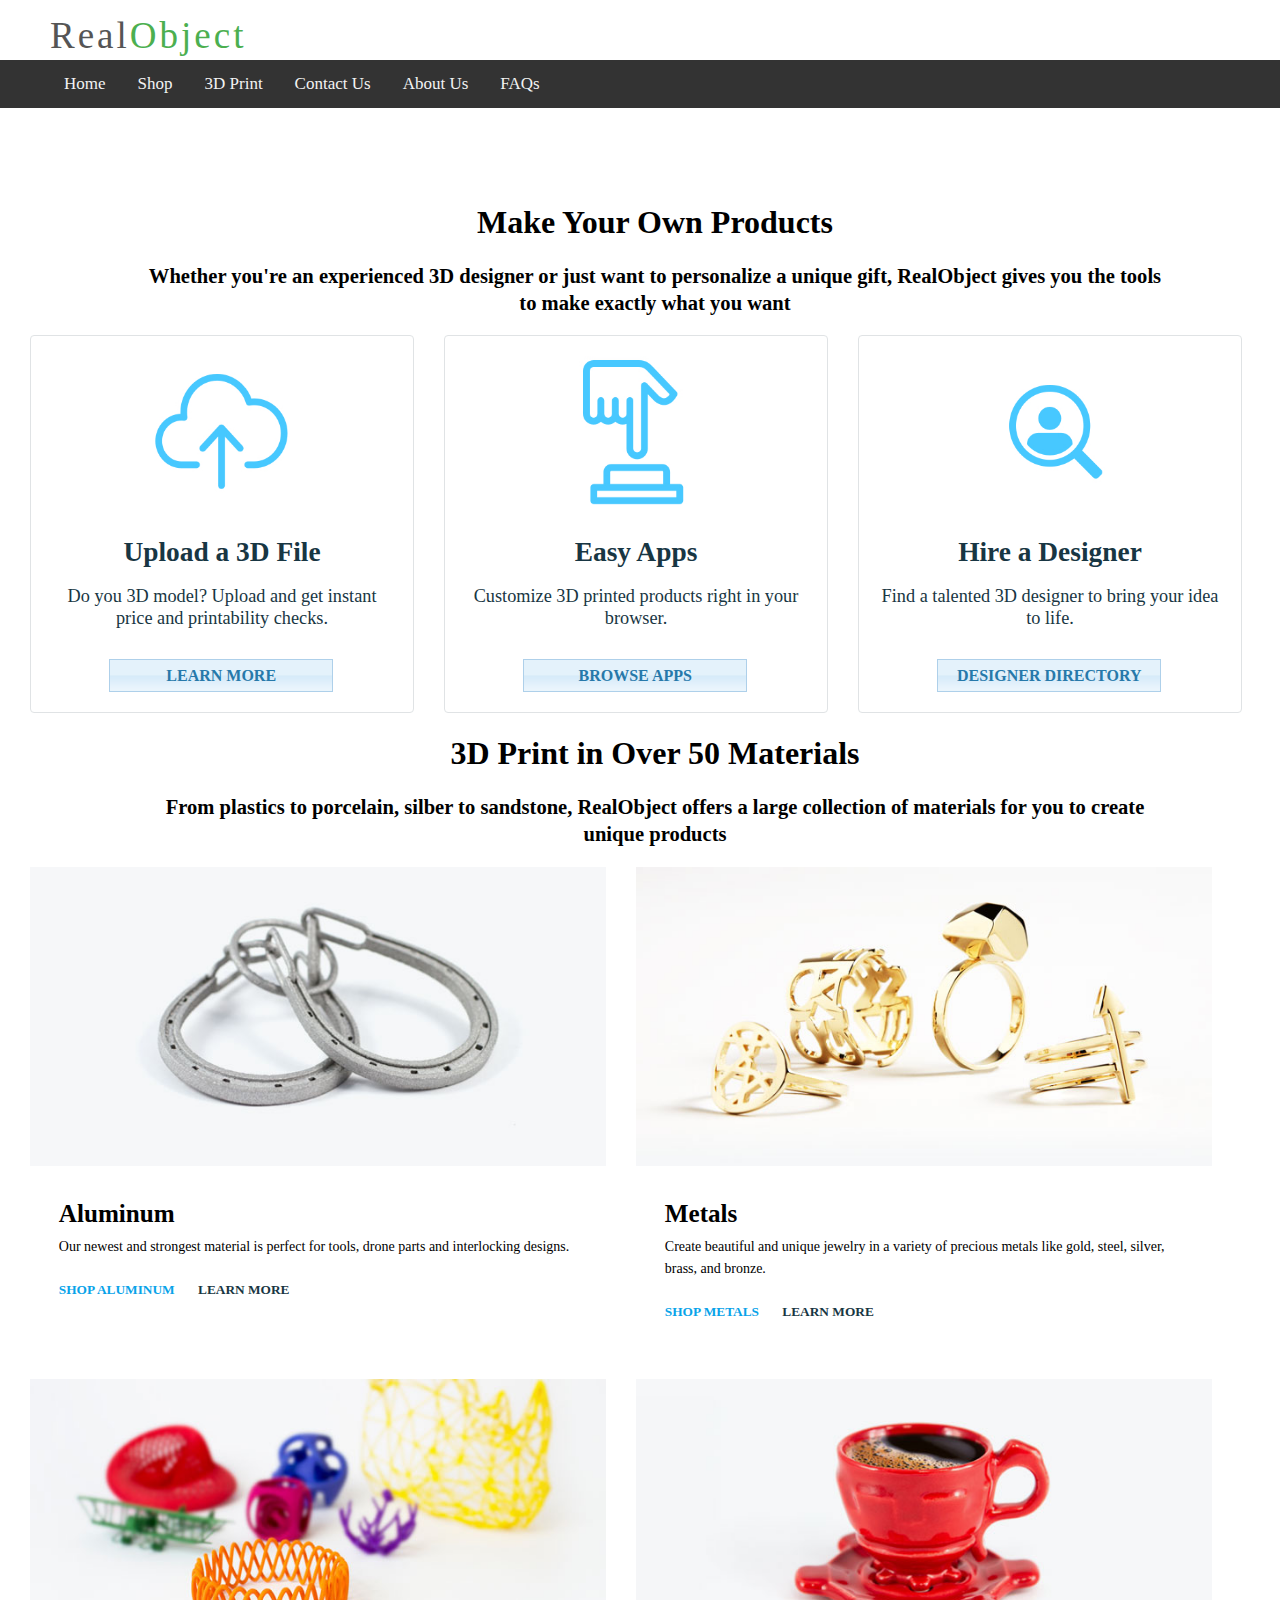
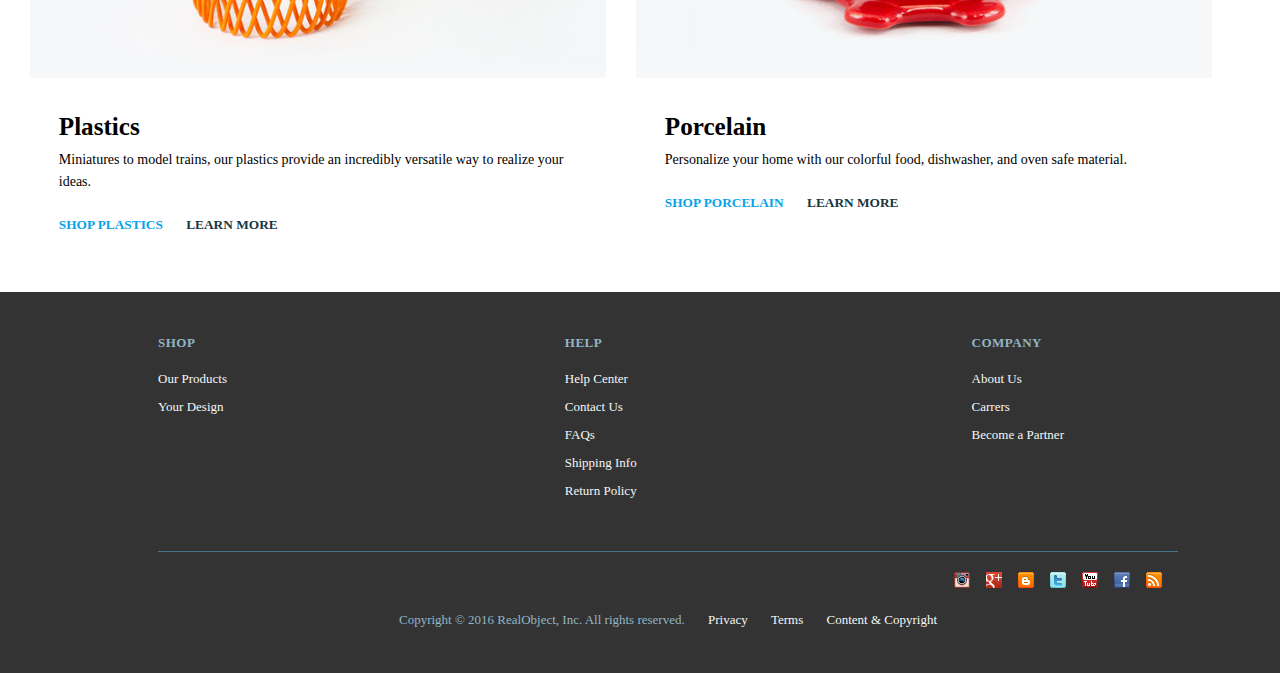
==== Index.html @ 78627aca "Add index page" ====
﻿<!DOCTYPE html>
<html>

<head>
	<meta content="text/html; charset=utf-8" http-equiv="Content-Type">
	<title>RealObject 3D Printing - RealObject</title>
	<link href="CSS/Main.css" rel="stylesheet" type="text/css" />
	<link href="CSS/Index.css" rel="stylesheet" type="type/css" />
	<link href="JavaScripts/jquery-ui-1.12.1.custom/jquery-ui.css" rel="stylesheet">
	<link href="JavaScripts/fancyBox/source/jquery.fancybox.css?v=2.1.5" rel="stylesheet" type="text/css" media="screen" />
	<link href="JavaScripts/fancyBox/source/helpers/jquery.fancybox-buttons.css?v=1.0.5" rel="stylesheet" type="text/css" media="screen" />
	<link href="JavaScripts/fancyBox/source/helpers/jquery.fancybox-thumbs.css?v=1.0.7" rel="stylesheet" type="text/css" media="screen" />
	
	<script type="text/javascript" src="JavaScripts/jquery-ui-1.12.1.custom/external/jquery/jquery.js"></script>
	<script type="text/javascript" src="JavaScripts/jquery-ui-1.12.1.custom/jquery-ui.min.js"></script>
	<script type="text/javascript" src="JavaScripts/index.js"></script>
	<script type="text/javascript" src="JavaScripts/fancyBox/lib/jquery.mousewheel-3.0.6.pack.js"></script>
	<script type="text/javascript" src="JavaScripts/fancyBox/source/jquery.fancybox.pack.js?v=2.1.5"></script>
	<script type="text/javascript" src="JavaScripts/fancyBox/source/helpers/jquery.fancybox-buttons.js?v=1.0.5"></script>
	<script type="text/javascript" src="JavaScripts/fancyBox/source/helpers/jquery.fancybox-media.js?v=1.0.6"></script>
	<script type="text/javascript" src="JavaScripts/fancyBox/source/helpers/jquery.fancybox-thumbs.js?v=1.0.7"></script>
	
	<script>		
	</script>
</head>

<body>
	<div id="masthead">
		<div id="logo">
			<a class="frontLogo" href="Index.html">
				Real<span class="backLogo">Object</span>
			</a>
		</div>
		<div id="navbar">
			<ul class="topnav" id="menu">
				<li>&nbsp;&nbsp;&nbsp;&nbsp;&nbsp;&nbsp;&nbsp;&nbsp;&nbsp;&nbsp;&nbsp;&nbsp;</li>
				<li><a class="active" href="Index.html">Home</a></li>
				<li><a href="Shop.html">Shop</a></li>
				<li><a href="3DPrint.html">3D Print</a></li>
				<li><a href="Contact.html">Contact Us</a></li>
				<li><a href="About%20Us.html">About Us</a></li>
				<li><a href="FAQs.html">FAQs</a></li>
				<li class="icon">
					<a href="javascript:void(0);" onclick="myFunction()">&#9776;</a>
				</li>
			</ul>
		</div>
	</div>
	<div id="container">
		<div class="warpper-full sw--padding-top-5-percent">
			<div class="sw-grid">
				<div class="col-1-1 text-center">
					<h2>Make Your Own Products</h2>
					<h4>Whether you're an experienced 3D designer or just want to personalize a unique gift, RealObject gives you the tools to make exactly what you want</h4>
				</div>
			</div>
			<div class="sw-grid-full text-center">
				<div class="col-1-3">
					<div class="box text-center sw--padding-15-percent">
						<a href="" class="sw--link-dark">
			                <img src="images/upload-file.jpg" width="40%" height="auto" class="sw--margin-bottom-6" alt="">
			                <p class="sw--font-size-24 sw--font-size-18-mobile weight-heavy">Upload a 3D File</p>
			                <p class="sw--margin-bottom-0 sw--font-size-16 sw--font-size-16-mobile weight-light">Do you 3D model? Upload and get instant price and printability checks.</p>
			            </a>
			            <a href="" class="ui-button sw--margin-top-6" style="width:190px">LEARN MORE
			            </a>
					</div>
				</div>
				<div class="col-1-3">
					<div class="box text-center sw--padding-15-percent">
						<a href="Creator.html" class="sw--link-dark">
			                <img src="images/easy-apps.jpg" width="40%" height="auto" class="sw--margin-bottom-6" alt="">
			                <p class="sw--font-size-24 sw--font-size-18-mobile weight-heavy">Easy Apps</p>
			                <p class="sw--margin-bottom-0 sw--font-size-16 sw--font-size-16-mobile weight-light">Customize 3D printed products right in your browser.</p>
						</a>
						<a href="" class="ui-button sw--margin-top-6" style="width:190px">BROWSE APPS
			            </a>
					</div>

				</div>
				<div class="col-1-3">
					<div class="box text-center sw--padding-15-percent">
						<a href="" class="sw--link-dark">
			                <img src="images/hire-a-designer.jpg" width="40%" height="auto" class="sw--margin-bottom-6" alt="">
			                <p class="sw--font-size-24 sw--font-size-18-mobile weight-heavy">Hire a Designer</p>
			                <p class="sw--margin-bottom-0 sw--font-size-16 sw--font-size-16-mobile weight-light">Find a talented 3D designer to bring your idea to life.</p>
			            </a>
			            <a href="" class="ui-button sw--margin-top-6" style="width:190px">DESIGNER DIRECTORY
			            </a>

					</div>

				</div>
			</div>
			
			<div class="warpper-full sw--padding-top-5-percent">
				<div class="sw-grid">
					<div class="col-1-1 text-center">
						<h2>3D Print in Over 50 Materials</h2>
						<h4>From plastics to porcelain, silber to sandstone, RealObject offers a large collection of materials for you to create unique products</h4>
					</div>
				</div>
				<div class="sw-grid-full">
					<div class="col-1-2 sw--margin-bottom-6">
						<div class="sw--position-relative sw--bg-lightest-gray">
							<a href="">
								<img src="images/material-featured-aluminum.jpg" width="100%" height="auto" alt="3D Printed Aluminum">
							</a>
						</div>
						<div class="sw--padding-5-percent sw-padding-top-0">
							<h4 class="weight-heavy sw--margin-bottom-1 sw--font-size-22">Aluminum</h4>
							<p class="sww--font-size-16">Our newest and strongest material is perfect for tools, drone parts and interlocking designs.</p>
							<small>
								<a href="" class="weight-bold sw--margin-right-4">SHOP ALUMINUM</a>
								<a href="" class="weight-bold sw--link-gray">LEARN MORE</a>
							</small>
						</div>
					</div>
					
					<div class="col-1-2 sw--margin-bottom-6">
						<div class="sw--position-relative sw--bg-lightest-gray">
							<a href="">
								<img src="images/material-featured-metals.jpg" width="100%" height="auto" alt="3D Printed Aluminum">
							</a>
						</div>
						<div class="sw--padding-5-percent sw-padding-top-0">
							<h4 class="weight-heavy sw--margin-bottom-1 sw--font-size-22">Metals</h4>
							<p class="sww--font-size-16">Create beautiful and unique jewelry in a variety of precious metals like gold, steel, silver, brass, and bronze.</p>
							<small>
								<a href="" class="weight-bold sw--margin-right-4">SHOP METALS</a>
								<a href="" class="weight-bold sw--link-gray">LEARN MORE</a>
							</small>
						</div>
					</div>
					
					<div class="col-1-2 sw--margin-bottom-6">
						<div class="sw--position-relative sw--bg-lightest-gray">
							<a href="">
								<img src="images/material-featured-plastics.jpg" width="100%" height="auto" alt="3D Printed Aluminum">
							</a>
						</div>
						<div class="sw--padding-5-percent sw-padding-top-0">
							<h4 class="weight-heavy sw--margin-bottom-1 sw--font-size-22">Plastics</h4>
							<p class="sww--font-size-16">Miniatures to model trains, our plastics provide an incredibly versatile way to realize your ideas.</p>
							<small>
								<a href="" class="weight-bold sw--margin-right-4">SHOP PLASTICS</a>
								<a href="" class="weight-bold sw--link-gray">LEARN MORE</a>
							</small>
						</div>
					</div>
					
					<div class="col-1-2 sw--margin-bottom-6">
						<div class="sw--position-relative sw--bg-lightest-gray">
							<a href="">
								<img src="images/material-featured-porcelain.jpg" width="100%" height="auto" alt="3D Printed Aluminum">
							</a>
						</div>
						<div class="sw--padding-5-percent sw-padding-top-0">
							<h4 class="weight-heavy sw--margin-bottom-1 sw--font-size-22">Porcelain</h4>
							<p class="sww--font-size-16">Personalize your home with our colorful food, dishwasher, and oven safe material.</p>
							<small>
								<a href="" class="weight-bold sw--margin-right-4">SHOP PORCELAIN</a>
								<a href="" class="weight-bold sw--link-gray" >LEARN MORE</a>
							</small>
						</div>
					</div>

				</div>
			</div>
		</div>
		
		
		<!-- [Page Body] - End -->
	</div>
	<div id="footer" class="footer wraper-full">
		<div id="footer-top" class="footer-top sw-grid">
			<div id="footer-shop" class="footer-links-col col-1-5">
				<h5 class="bottom-large">SHOP</h5>
				<ul>
					<li class="footer-link">
						<a href="#shop">Our Products</a>
					</li>
					<li class="footer-link">
						<a href="#shop">Your Design</a>
					</li>
				</ul>
			</div>
			<div id="footer-space1" class="footer-links-col col-1-5"></div>
			<div id="footer-help" class="footer-links-col col-1-5">
				<h5 class="bottom-large">HELP</h5>
				<ul>
					<li class="footer-link">
						<a href="HelpCenter.html">Help Center</a>
					</li>
					<li class="footer-link">
						<a href="Contact.html">Contact Us</a>
					</li>
					<li class="footer-link">
						<a href="FAQs.html">FAQs</a>
					</li>
					<li class="footer-link">
						<a href="ShippingInfo.html">Shipping Info</a>
					</li>
					<li class="footer-link">
						<a href="ReturnPolicy.html">Return Policy</a>
					</li>

				</ul>
			</div>
			<div id="footer-space2" class="footer-links-col col-1-5"></div>
			<div id="footer-company" class="footer-links-col col-1-5">
				<h5 class="bottom-large">COMPANY</h5>
				<ul>
					<li class="footer-link">
						<a href="About%20Us.html">About Us</a>
					</li>
					<li class="footer-link">
						<a href="Carrers.html">Carrers</a>
					</li>
					<li class="footer-link">
						<a href="Partner.html">Become a Partner</a>
					</li>
				</ul>
			</div>
		</div>
		<div class="breathe-top sw-grid">
			<div class="col-1-1">
				<div class="footer-bottom">
					<div id="footer-social">
						<ul class="social-networks text-center footer-social">
							<li>
								<a class="rss" href="#facebook">rss</a>
							</li>
							<li>
								<a class="facebook" href="#facebook">facebook</a>
							</li>
							<li>
								<a class="youtube" href="#facebook">youtube</a>
							</li>
							<li>
								<a class="twitter" href="#facebook">twitter</a>
							</li>
							<li>
								<a class="blogger" href="#facebook">blogger</a>
							</li>
							<li>
								<a class="googleplus" href="#facebook">googleplus</a>
							</li>
							<li>
								<a class="flickr" href="#facebook">flickr</a>
							</li>

						</ul>
					</div>
					<div id="footer-legal">
						<ul class="text-center footer-legal">
							<li class="footer-link copyright breathe-right-large">Copyright © 2016 RealObject, Inc. All rights reserved.</li>
							<li class="footer-link privacy breathe-right-large">
								<a href="Privacy-policy.html">Privacy</a>
							</li> 
							<li class="footer-link terms breathe-right-large">
								<a href="Terms.html">Terms</a>
							</li> 
							<li class="footer-link privacy">
								<a href="Content-policy.html">Content & Copyright</a>
							</li> 
						</ul>
					</div>
				</div>
			</div>
		</div>
	</div>
</body>

</html>
---- CSS/Main.css ----
﻿
body {
	margin: 0;
	padding: 0;
}

#logo {
	/*width: 200px;
	float:left;*/
	margin-left: 50px;
}

#container {
	min-width: 600px;
}

#left_col {
	width: 200px;
	float: left;
}

#right_col {
	width: 200px;
	float: right;
}

#masthead {
	/*argin-left: 200px;
	margin-right: 200px;*/
}

#top_nav {
	margin-left: 200px;
	margin-right: 200px;
}

#container {
	 min-height: 600px;
}

#page_content {
	margin-left: 200px;
	margin-right: 200px;
	
}

#footer {
	clear: both;
}

ul.topnav {
  list-style-type: none;
  margin: 60px 0 0 0;
  padding: 0;
  overflow: hidden;
  background-color: #333;
}

ul.topnav li {
	float: left;
}

ul.topnav li a {
  display: inline-block;
  color: #f2f2f2;
  text-align: center;
  padding: 14px 16px;
  text-decoration: none;
  transition: 0.3s;
  font-size: 17px;
}

ul.topnav li a:hover {background-color: #555;}

ul.topnav li.icon {display: none;}

@media screen and (max-width:680px) {
  ul.topnav li:not(:first-child) {display: none;}
  ul.topnav li.icon {
    float: right;
    display: inline-block;
  }
}

@media screen and (max-width:680px) {
  ul.topnav.responsive {position: relative;}
  ul.topnav.responsive li.icon {
    position: absolute;
    right: 0;
    top: 0;
  }
  ul.topnav.responsive li {
    float: none;
    display: inline;
  }
  ul.topnav.responsive li a {
    display: block;
    text-align: left;
  }
}

.frontLogo {
font-family:fontawesome;
text-decoration:none;
line-height:1;
-webkit-font-smoothing:antialiased;
-moz-osx-font-smoothing:grayscale;
font-size:37px;
letter-spacing:3px;
color:#555555;
display:block;
position:absolute;
top:17px;
}

.frontLogo .backLogo {
	color:#4CAF50;
}

#logo a:hover, a:active {
	color:red;/*#4CAF50;*/
}

.sw-grid {
	margin: 30px auto 30px auto;
	padding-left: 30px;
	padding-right: 0px;
	width: 100%;
	max-width: 1020px;
}

.wrap-full {
	
}

.wraper-full {
	width: 100%;
	display: block;
	background: white;
	overflow: hidden;
}

.footer {
	font-size: 13px;
	color: #f2f2f2;
	background-color: #333;
/*	position: absolute;*/
	right: 0;
	bottom: 0;
	left: 0;
	padding: 1em;
}

.footer footer-top {
	padding-top: 40px;
}

.footer-links-col {
	margin-bottom: 40px;
}

.footer ul {
    list-style: none;
    margin: 0;
    padding: 0;
}

.footer h5 {
    color: #91B6C7;
    font-weight: bold;
    font-size: 1em;
    text-transform: uppercase;
    letter-spacing: 0.5px;
}

.footer .footer-link {
    padding: 0 0 12px 0;
    line-height: 16px;
}

.footer .footer-link a {
    color: #f5f7f8;
	cursor: pointer;
	text-decoration: none;
}

.footer .footer-bottom {
    border-top: 1px solid #467489;
}

.footer .footer-legal {
    padding: 20px 0;
    clear: both;
}

.footer .footer-social {
    padding: 20px 0;
    clear: both;
}


.footer .footer-legal li.copyright {
    color: #91B6C7;
}

.footer .footer-legal li {
    display: inline-block;
    vertical-align: middle;
}

.col-1-1 {
    width: 100%;
}

.col-1-2 {
    width: 45%;
}

.col-1-3 {
    width: 30%;
}

.col-1-5 {
	width: 17%;
}

.col-3-4 {
    width: 75%;
}

.col-1-4 {
    width: 25%;
}

[class*='col-'] {
	float: left;
	padding-right: 30px;
}

.breathe-top {
    margin-top: 10px;
}

.breathe-left {
    margin-top: 10px;
}

.breathe-right {
    margin-bottom: 10px;
}

.breathe-bottom {
    margin-bottom: 10px;
}

.breathe-top-large {
    margin-top: 20px;
}

.breathe-left-large {
    margin-right: 20px;
}

.breathe-right-large {
    margin-right: 20px;
}

.breathe-bottom-large {
    margin-bottom: 20px;
}


[class^="icon-"], [class*=" icon-"] {
    font-family: 'icons-sw' !important;
    speak: none;
    font-style: normal;
    font-weight: normal;
    font-variant: normal;
    text-transform: none;
    line-height: 1;
    -webkit-font-smoothing: antialiased;
    -moz-osx-font-smoothing: grayscale;
}

.text-center {
    text-align: center;
}

p {
    font-size: 14px;
    line-height: 22px;
    margin: 0 0 1.4rem 0;
}

h1 {
    font-size: 2.286em;
}

h2 {
    font-size: 2em;
}

h3 {
    font-size: 1.571em;
}

h4 {
    font-size: 1.286em;
}

h5 {
    font-size: 1.143em;
}

h1, h2, h3, h4, h5, h6 {
    font-weight: bold;
    line-height: 1.3;
    margin: 0 0 1.2rem 0;
    -webkit-font-smoothing: antialiased;
    zoom: 1;
}

.footer-social ul li {
	display: inline;
}

#footer-social ul.social-networks li {
    list-style: none;
    float: right;
}

#footer-social ul.social-networks li a {
	background-image: url(../images/ico-social-networks.png);
    display: block;
    height: 16px;
    margin: 0 16px 0 0;
    text-indent: -9999px;
    width: 16px;
    line-height: 0;
    font-size: 0;
    color: transparent;
}

#footer-social .social-networks .facebook {
    background-position: -16px 0;
}

#footer-social .social-networks .youtube {
    background-position: -32px 0;
}

#footer-social .social-networks .twitter {
    background-position: -48px 0;
}

#footer-social .social-networks .blogger{
    background-position: -64px 0;
}

#footer-social .social-networks .linkedin {
    background-position: -80px 0;
}

#footer-social .social-networks .googleplus {
    background-position: -96px 0;
}

#footer-social .social-networks .flickr {
    background-position: -112px 0;
}

.value-props {
    background: #36566F;
    padding: 5% 0;
    position: relative;
}
.value-props {
    width: 100%;
    padding: 50px 0;
    display: block;
    border-bottom: 1px solid #e0e3e5;
    background: #EDEFF0;
}
.wrapper-full {
    width: 100%;
    display: block;
    background: white;
    overflow: hidden;
}

.clearfix, .container {
    display: block;
}

.sw--margin-bottom-4 {
    margin-bottom: 20px;
}

.sw-grid-full {
    margin: 30px auto 0 auto;
    padding-top: 0;
    padding-left: 30px;
    padding-right: 0px;
    width: 100%;
    max-width: 1400px;
}

.sw--padding-top-5-percent {
    padding-top: 5%;
}

.sw--padding-15-percent {
    padding: 15%;
}

.sw--link-dark, .sw--link-dark:visited {
    color: #183643;
}

a, a:visited, a:active {
    cursor: pointer;
    color: #08A3E9;
    text-decoration: none;
}

.sw--margin-bottom-6 {
    margin-bottom: 30px;
}

a img {
    border: none;
}

/*img {
	width: 100%;
}
*/
.box {
    background: white;
}

.box, .box-dark, .box-outline, .box-gray {
    position: relative;
    padding: 20px;
    margin-bottom: 20px;
    border: 1px solid #e0e3e5;
    -moz-border-radius: 4px;
    -webkit-border-radius: 4px;
    border-radius: 4px;
}

#pictureSlider {
	max-height: 250px;
	overflow: hidden;
	list-style: none;
	padding: 0;
	margin: 0;
}

.sw--font-size-24 {
    font-size: 1.714em;
}

.sw--font-weight-heavy, .weight-heavy {
    font-weight: 800;
}

p {
    font-size: 14px;
    line-height: 22px;
    margin: 0 0 1.4rem 0;
}

.sw--margin-bottom-0 {
    margin-bottom: 0px;
}

.sw--font-size-16 {
    font-size: 1.143em;
}

.sw--font-weight-light, .weight-light {
    font-weight: 300;
}

.btn-primary, .btn-buy-now, .btn-primary:visited, .btn-buy-now:visited {
    border-color: #03b2ff;
    background-color: #4FC9FF;
    color: #fff;
}

.sw--margin-top-6 {
    margin-top: 30px;
}

.sw--padding-top-0 {
    padding-top: 0px;
}

.sw--padding-5-percent {
    padding: 5%;
}

.sw--margin-bottom-1 {
    margin-bottom: 5px;
}

.sw--font-size-22 {
    font-size: 1.571em;
}

.sw--font-weight-heavy, .weight-heavy {
    font-weight: 800;
}

.sw--font-size-16 {
    font-size: 1.143em;
}

.sw--margin-right-4 {
    margin-right: 20px;
}

.sw--font-weight-bold, .weight-bold {
    font-weight: bold;
}

.sw--link-gray, .sw--link-gray:visited {
    color: #183643;
}
---- CSS/Index.css ----
﻿img {
	width: 100%;
}

.box {
    background: white;
}

.box, .box-dark, .box-outline, .box-gray {
    position: relative;
    padding: 20px;
    margin-bottom: 20px;
    border: 1px solid #e0e3e5;
    -moz-border-radius: 4px;
    -webkit-border-radius: 4px;
    border-radius: 4px;
}

#pictureSlider {
	max-height: 250px;
	overflow: hidden;
	list-style: none;
	padding: 0;
	margin: 0;
}

.sw--font-size-24 {
    font-size: 1.714em;
}
.sw--font-weight-heavy, .weight-heavy {
    font-weight: 800;
}

p {
    font-size: 14px;
    line-height: 22px;
    margin: 0 0 1.4rem 0;
}

.sw--margin-bottom-0 {
    margin-bottom: 0px;
}

.sw--font-size-16 {
    font-size: 1.143em;
}

.sw--font-weight-light, .weight-light {
    font-weight: 300;
}
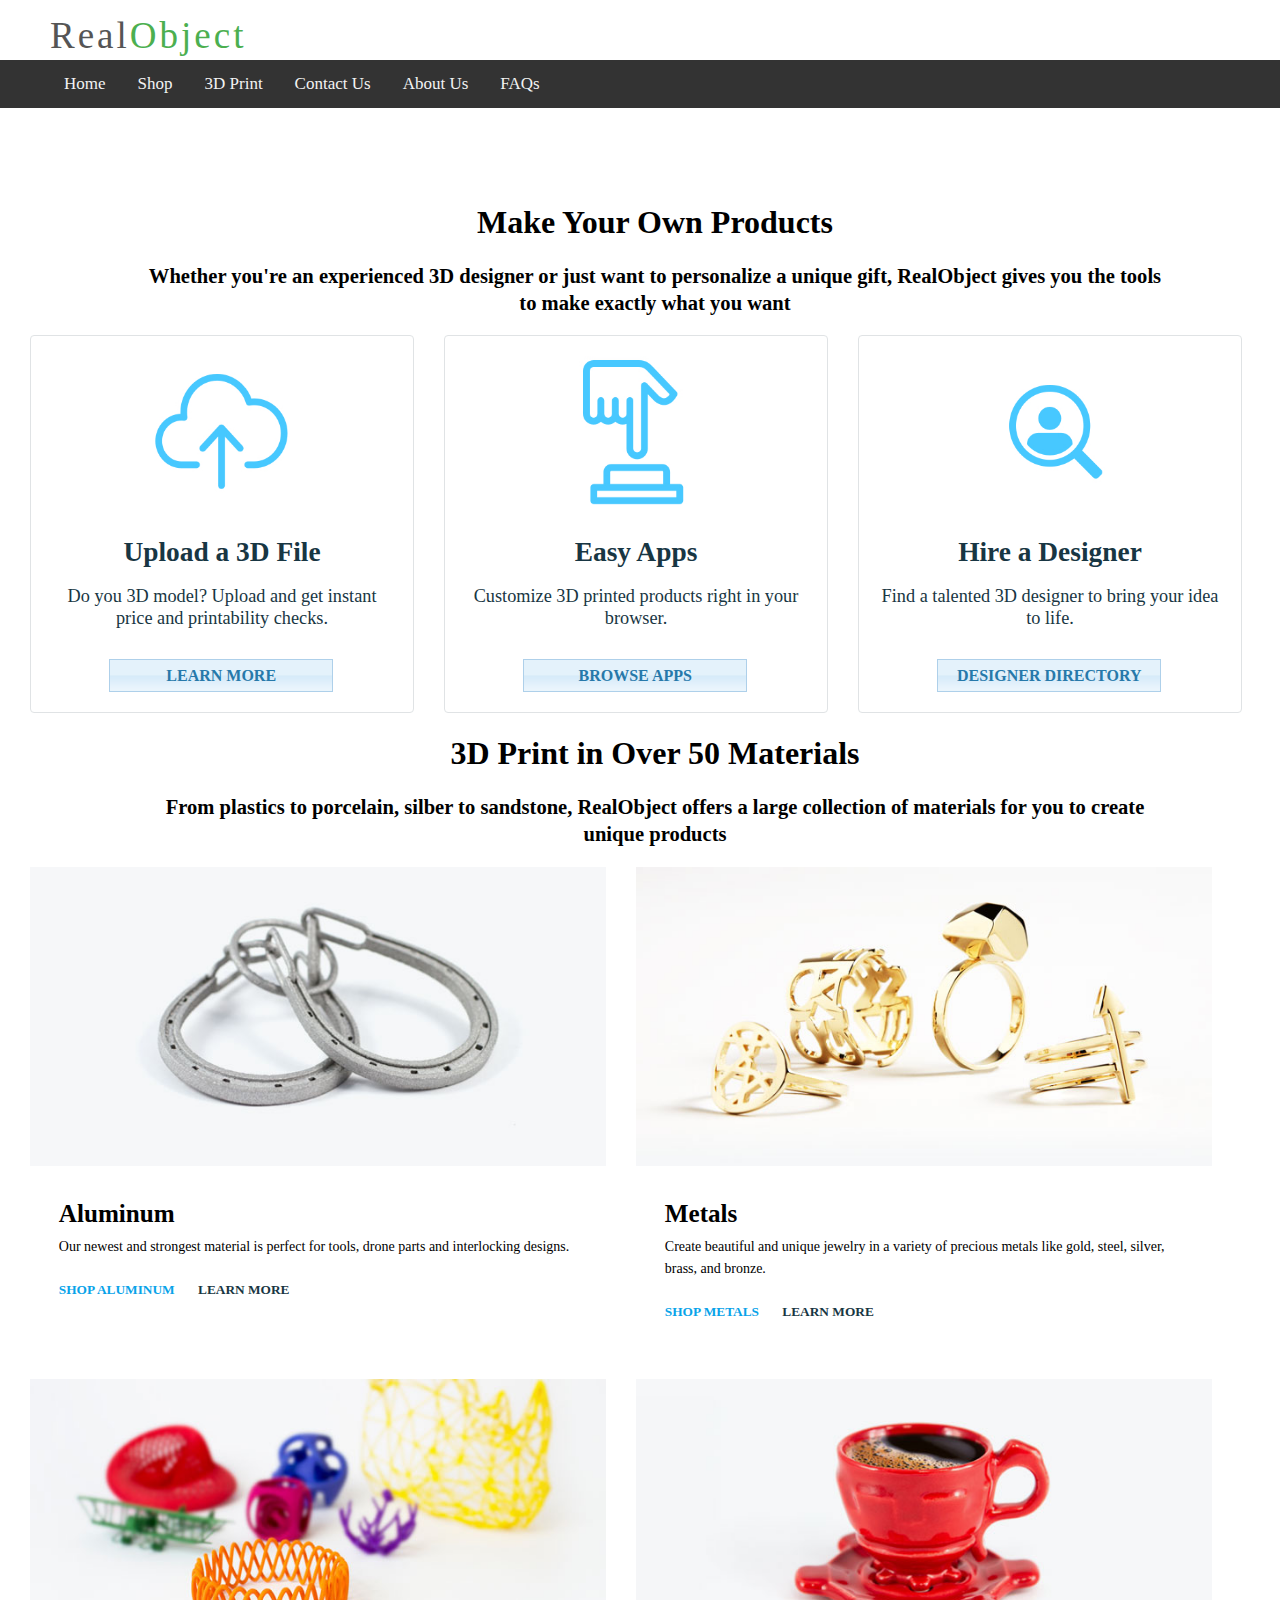
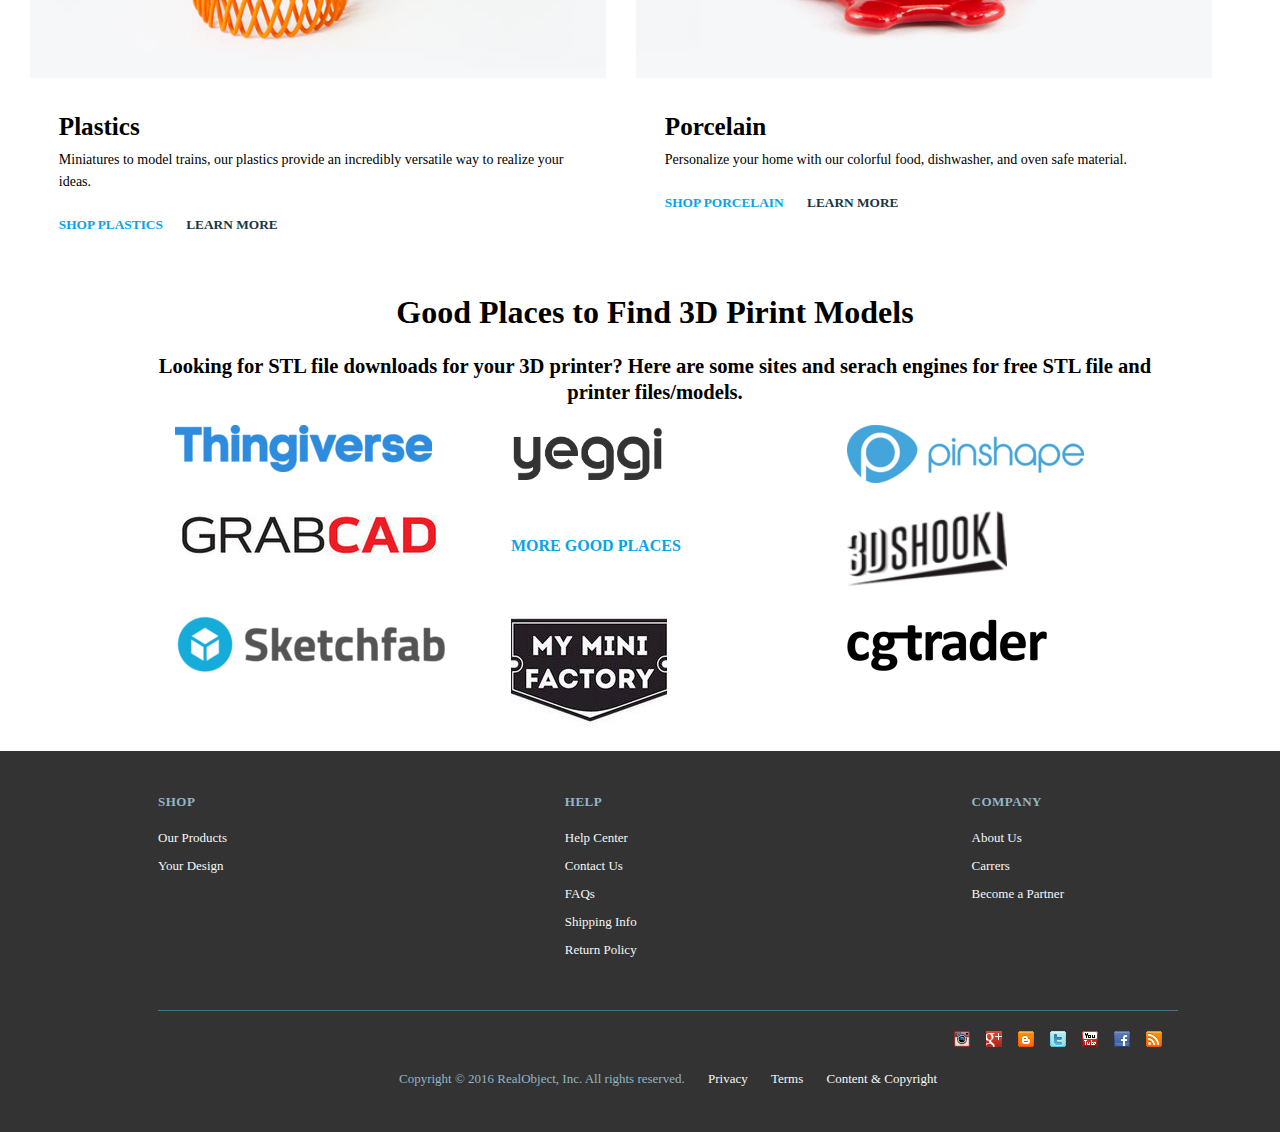
==== commit 90e03a6a: "Update index page" ====
--- a/Index.html
+++ b/Index.html
@@ -167,6 +167,80 @@
 
 				</div>
 			</div>
+			<div class="warpper-full sw--padding-top-5-percent">
+				<div class="sw-grid">
+					<div class="col-1-1 text-center">
+						<h2>Good Places to Find 3D Pirint Models</h2>
+						<h4>Looking for STL file downloads for your 3D printer? Here are some sites and serach engines for free STL file and printer files/models.</h4>
+					</div>
+					<div class="sw-grid-full">
+						<div class="col-1-3 sw--margin-bottom-4">
+							<div class="sw--position-relative sw--bg-lightest-gray">
+								<a href="">
+									<img alt="" src="images/logo/thingiverse-logo.png" style="width: 257px; height: 47px;">
+								</a>
+							</div>
+						</div>
+						<div class="col-1-3 sw--margin-bottom-4">
+							<div class="sw--position-relative sw--bg-lightest-gray">
+								<a href="">
+									<img alt="" src="images/logo/yeggi-logo.gif" style="width: 153px; height: 57px;">
+								</a>
+							</div>
+						</div>
+						<div class="col-1-3 sw--margin-bottom-4">
+							<div class="sw--position-relative sw--bg-lightest-gray">
+								<a href="">
+									<img alt="" src="images/logo/pinshape-logo.png" style="width: 237px; height: 58px;">
+								</a>
+							</div>
+						</div>
+					</div>
+					<div class="sw-grid-full">
+						<div class="col-1-3 sw--margin-bottom-4">
+							<div class="sw--position-relative sw--bg-lightest-gray">
+								<a href="">
+									<img alt="" src="images/logo/grabcad-logo.jpg" style="width: 271px; height: 60px;">
+								</a>
+							</div>
+						</div>
+						<div class="col-1-3 sw--margin-bottom-4 sw--margin-top-6">
+							<div class="sw--position-relative sw--bg-lightest-gray">
+								<a href="" class="weight-bold sw--margin-right-4">MORE GOOD PLACES</a>
+							</div>
+						</div>
+						<div class="col-1-3 sw--margin-bottom-4">
+							<div class="sw--position-relative sw--bg-lightest-gray">
+								<a href="">
+									<img alt="" src="images/logo/3dshooklogo.png" style="width: 160px; height: 85px;">
+								</a>
+							</div>
+						</div>
+					</div>
+					<div class="sw-grid-full">
+						<div class="col-1-3 sw--margin-bottom-4">
+							<div class="sw--position-relative sw--bg-lightest-gray">
+								<a href="">
+									<img alt="" src="images/logo/logo-sketchfab-grey.png" style="width: 271px; height: 56px;">
+								</a>
+							</div>
+						</div>
+						<div class="col-1-3 sw--margin-bottom-4">
+							<div class="sw--position-relative sw--bg-lightest-gray">
+								
+								<img alt="" src="images/logo/myminifactory-logo.jpg" style="width: 156px; height: 111px;">
+							</div>
+						</div>
+						<div class="col-1-3 sw--margin-bottom-4">
+							<div class="sw--position-relative sw--bg-lightest-gray">
+								<a href="">
+									<img alt="" src="images/logo/cgtrader-logo.png" style="width: 200px; height: 57px;">
+								</a>
+							</div>
+						</div>
+					</div>
+				</div>
+			</div>
 		</div>
 		
 		
--- a/CSS/Main.css
+++ b/CSS/Main.css
@@ -431,10 +431,6 @@
     border: none;
 }
 
-/*img {
-	width: 100%;
-}
-*/
 .box {
     background: white;
 }
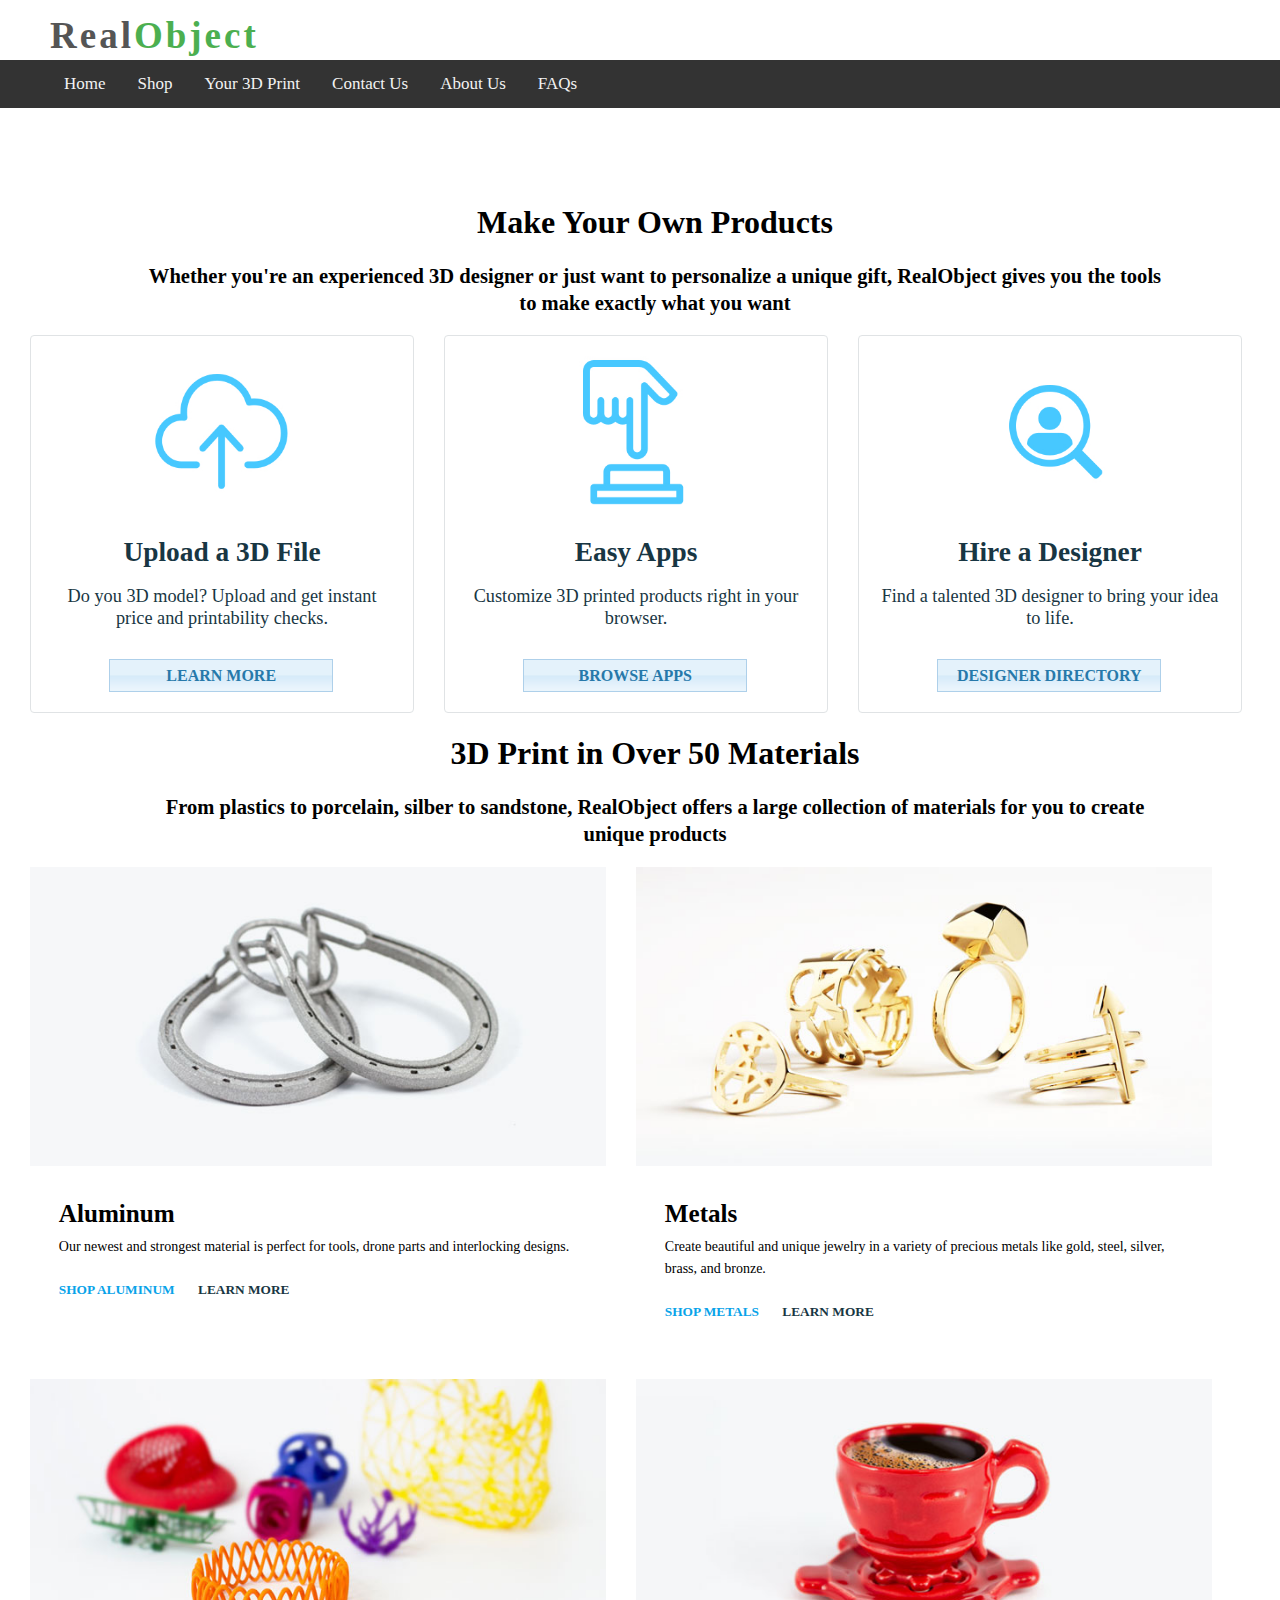
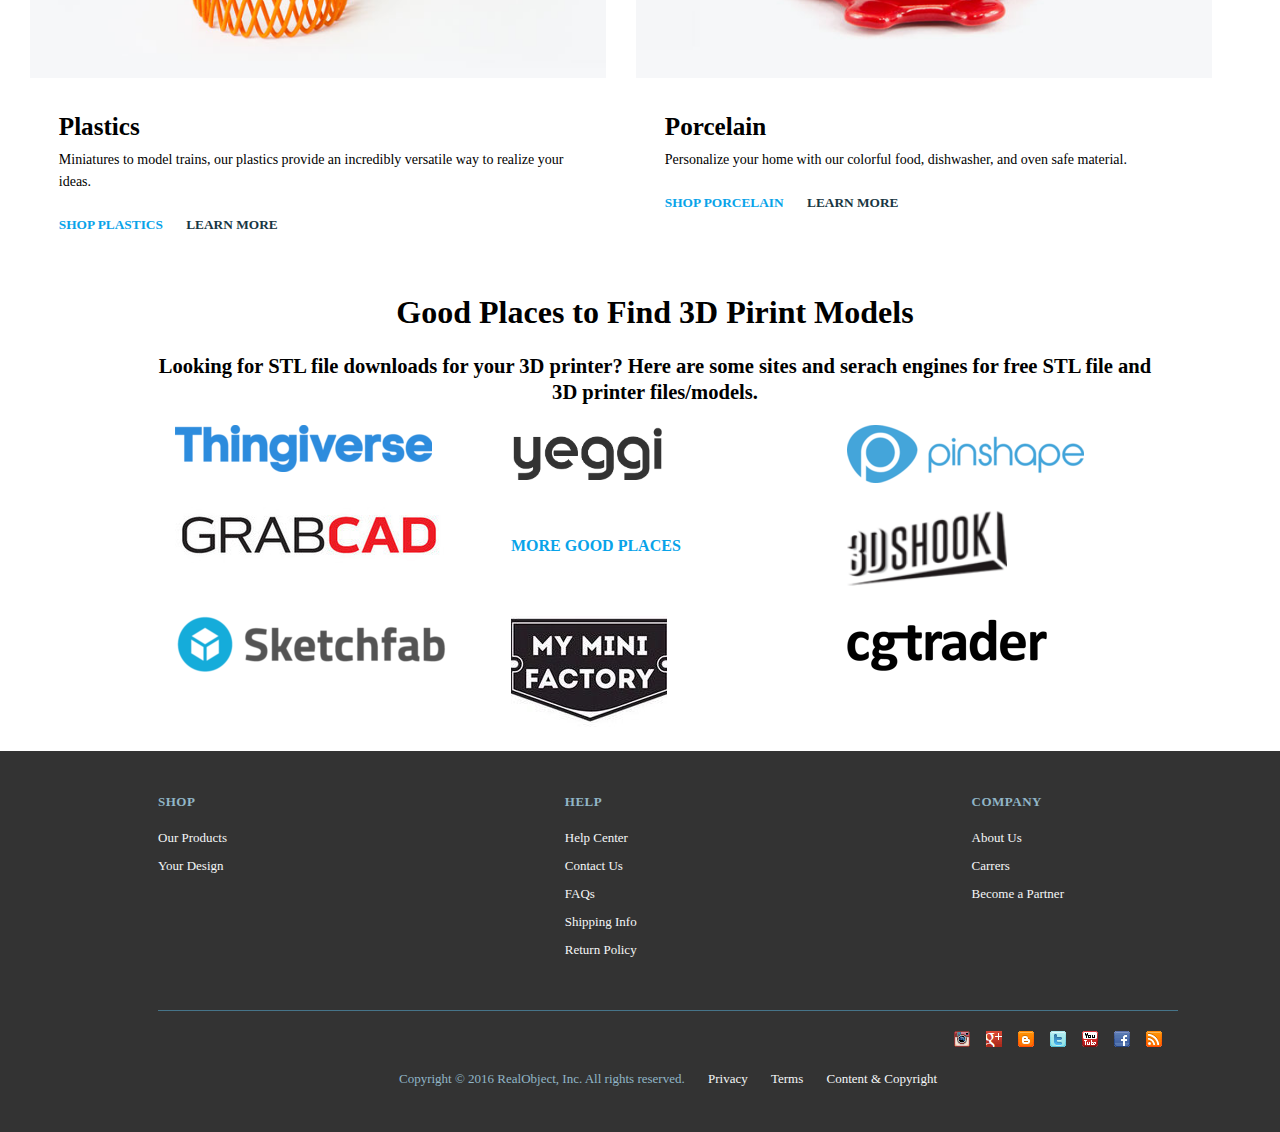
==== commit b613d31f: "An Your-3D-Print page" ====
--- a/Index.html
+++ b/Index.html
@@ -28,7 +28,7 @@
 	<div id="masthead">
 		<div id="logo">
 			<a class="frontLogo" href="Index.html">
-				Real<span class="backLogo">Object</span>
+				<b>Real<span class="backLogo">Object</span></b>
 			</a>
 		</div>
 		<div id="navbar">
@@ -36,7 +36,7 @@
 				<li>&nbsp;&nbsp;&nbsp;&nbsp;&nbsp;&nbsp;&nbsp;&nbsp;&nbsp;&nbsp;&nbsp;&nbsp;</li>
 				<li><a class="active" href="Index.html">Home</a></li>
 				<li><a href="Shop.html">Shop</a></li>
-				<li><a href="3DPrint.html">3D Print</a></li>
+				<li><a href="3DPrint.html">Your 3D Print</a></li>
 				<li><a href="Contact.html">Contact Us</a></li>
 				<li><a href="About%20Us.html">About Us</a></li>
 				<li><a href="FAQs.html">FAQs</a></li>
@@ -57,12 +57,12 @@
 			<div class="sw-grid-full text-center">
 				<div class="col-1-3">
 					<div class="box text-center sw--padding-15-percent">
-						<a href="" class="sw--link-dark">
+						<a href="Main.html" class="sw--link-dark">
 			                <img src="images/upload-file.jpg" width="40%" height="auto" class="sw--margin-bottom-6" alt="">
 			                <p class="sw--font-size-24 sw--font-size-18-mobile weight-heavy">Upload a 3D File</p>
 			                <p class="sw--margin-bottom-0 sw--font-size-16 sw--font-size-16-mobile weight-light">Do you 3D model? Upload and get instant price and printability checks.</p>
 			            </a>
-			            <a href="" class="ui-button sw--margin-top-6" style="width:190px">LEARN MORE
+			            <a href="Main.html" class="ui-button sw--margin-top-6" style="width:190px">LEARN MORE
 			            </a>
 					</div>
 				</div>
@@ -73,21 +73,20 @@
 			                <p class="sw--font-size-24 sw--font-size-18-mobile weight-heavy">Easy Apps</p>
 			                <p class="sw--margin-bottom-0 sw--font-size-16 sw--font-size-16-mobile weight-light">Customize 3D printed products right in your browser.</p>
 						</a>
-						<a href="" class="ui-button sw--margin-top-6" style="width:190px">BROWSE APPS
+						<a href="Main.html" class="ui-button sw--margin-top-6" style="width:190px">BROWSE APPS
 			            </a>
 					</div>
 
 				</div>
 				<div class="col-1-3">
 					<div class="box text-center sw--padding-15-percent">
-						<a href="" class="sw--link-dark">
+						<a href="Main.html" class="sw--link-dark">
 			                <img src="images/hire-a-designer.jpg" width="40%" height="auto" class="sw--margin-bottom-6" alt="">
 			                <p class="sw--font-size-24 sw--font-size-18-mobile weight-heavy">Hire a Designer</p>
 			                <p class="sw--margin-bottom-0 sw--font-size-16 sw--font-size-16-mobile weight-light">Find a talented 3D designer to bring your idea to life.</p>
 			            </a>
-			            <a href="" class="ui-button sw--margin-top-6" style="width:190px">DESIGNER DIRECTORY
-			            </a>
-
+			            <a href="Main.html" class="ui-button sw--margin-top-6" style="width:190px">DESIGNER DIRECTORY
+			            </a>
 					</div>
 
 				</div>
@@ -103,7 +102,7 @@
 				<div class="sw-grid-full">
 					<div class="col-1-2 sw--margin-bottom-6">
 						<div class="sw--position-relative sw--bg-lightest-gray">
-							<a href="">
+							<a href="Main.html">
 								<img src="images/material-featured-aluminum.jpg" width="100%" height="auto" alt="3D Printed Aluminum">
 							</a>
 						</div>
@@ -111,15 +110,15 @@
 							<h4 class="weight-heavy sw--margin-bottom-1 sw--font-size-22">Aluminum</h4>
 							<p class="sww--font-size-16">Our newest and strongest material is perfect for tools, drone parts and interlocking designs.</p>
 							<small>
-								<a href="" class="weight-bold sw--margin-right-4">SHOP ALUMINUM</a>
-								<a href="" class="weight-bold sw--link-gray">LEARN MORE</a>
+								<a href="Main.html" class="weight-bold sw--margin-right-4">SHOP ALUMINUM</a>
+								<a href="Main.html" class="weight-bold sw--link-gray">LEARN MORE</a>
 							</small>
 						</div>
 					</div>
 					
 					<div class="col-1-2 sw--margin-bottom-6">
 						<div class="sw--position-relative sw--bg-lightest-gray">
-							<a href="">
+							<a href="Main.html">
 								<img src="images/material-featured-metals.jpg" width="100%" height="auto" alt="3D Printed Aluminum">
 							</a>
 						</div>
@@ -127,15 +126,15 @@
 							<h4 class="weight-heavy sw--margin-bottom-1 sw--font-size-22">Metals</h4>
 							<p class="sww--font-size-16">Create beautiful and unique jewelry in a variety of precious metals like gold, steel, silver, brass, and bronze.</p>
 							<small>
-								<a href="" class="weight-bold sw--margin-right-4">SHOP METALS</a>
-								<a href="" class="weight-bold sw--link-gray">LEARN MORE</a>
+								<a href="Main.html" class="weight-bold sw--margin-right-4">SHOP METALS</a>
+								<a href="Main.html" class="weight-bold sw--link-gray">LEARN MORE</a>
 							</small>
 						</div>
 					</div>
 					
 					<div class="col-1-2 sw--margin-bottom-6">
 						<div class="sw--position-relative sw--bg-lightest-gray">
-							<a href="">
+							<a href="Main.html">
 								<img src="images/material-featured-plastics.jpg" width="100%" height="auto" alt="3D Printed Aluminum">
 							</a>
 						</div>
@@ -143,15 +142,15 @@
 							<h4 class="weight-heavy sw--margin-bottom-1 sw--font-size-22">Plastics</h4>
 							<p class="sww--font-size-16">Miniatures to model trains, our plastics provide an incredibly versatile way to realize your ideas.</p>
 							<small>
-								<a href="" class="weight-bold sw--margin-right-4">SHOP PLASTICS</a>
-								<a href="" class="weight-bold sw--link-gray">LEARN MORE</a>
+								<a href="Main.html" class="weight-bold sw--margin-right-4">SHOP PLASTICS</a>
+								<a href="Main.html" class="weight-bold sw--link-gray">LEARN MORE</a>
 							</small>
 						</div>
 					</div>
 					
 					<div class="col-1-2 sw--margin-bottom-6">
 						<div class="sw--position-relative sw--bg-lightest-gray">
-							<a href="">
+							<a href="Main.html">
 								<img src="images/material-featured-porcelain.jpg" width="100%" height="auto" alt="3D Printed Aluminum">
 							</a>
 						</div>
@@ -159,8 +158,8 @@
 							<h4 class="weight-heavy sw--margin-bottom-1 sw--font-size-22">Porcelain</h4>
 							<p class="sww--font-size-16">Personalize your home with our colorful food, dishwasher, and oven safe material.</p>
 							<small>
-								<a href="" class="weight-bold sw--margin-right-4">SHOP PORCELAIN</a>
-								<a href="" class="weight-bold sw--link-gray" >LEARN MORE</a>
+								<a href="Main.html" class="weight-bold sw--margin-right-4">SHOP PORCELAIN</a>
+								<a href="Main.html" class="weight-bold sw--link-gray" >LEARN MORE</a>
 							</small>
 						</div>
 					</div>
@@ -171,26 +170,26 @@
 				<div class="sw-grid">
 					<div class="col-1-1 text-center">
 						<h2>Good Places to Find 3D Pirint Models</h2>
-						<h4>Looking for STL file downloads for your 3D printer? Here are some sites and serach engines for free STL file and printer files/models.</h4>
+						<h4>Looking for STL file downloads for your 3D printer? Here are some sites and serach engines for free STL file and 3D printer files/models.</h4>
 					</div>
 					<div class="sw-grid-full">
 						<div class="col-1-3 sw--margin-bottom-4">
 							<div class="sw--position-relative sw--bg-lightest-gray">
-								<a href="">
+								<a href="Main.html">
 									<img alt="" src="images/logo/thingiverse-logo.png" style="width: 257px; height: 47px;">
 								</a>
 							</div>
 						</div>
 						<div class="col-1-3 sw--margin-bottom-4">
 							<div class="sw--position-relative sw--bg-lightest-gray">
-								<a href="">
+								<a href="Main.html">
 									<img alt="" src="images/logo/yeggi-logo.gif" style="width: 153px; height: 57px;">
 								</a>
 							</div>
 						</div>
 						<div class="col-1-3 sw--margin-bottom-4">
 							<div class="sw--position-relative sw--bg-lightest-gray">
-								<a href="">
+								<a href="Main.html">
 									<img alt="" src="images/logo/pinshape-logo.png" style="width: 237px; height: 58px;">
 								</a>
 							</div>
@@ -199,19 +198,19 @@
 					<div class="sw-grid-full">
 						<div class="col-1-3 sw--margin-bottom-4">
 							<div class="sw--position-relative sw--bg-lightest-gray">
-								<a href="">
+								<a href="Main.html">
 									<img alt="" src="images/logo/grabcad-logo.jpg" style="width: 271px; height: 60px;">
 								</a>
 							</div>
 						</div>
 						<div class="col-1-3 sw--margin-bottom-4 sw--margin-top-6">
 							<div class="sw--position-relative sw--bg-lightest-gray">
-								<a href="" class="weight-bold sw--margin-right-4">MORE GOOD PLACES</a>
-							</div>
-						</div>
-						<div class="col-1-3 sw--margin-bottom-4">
-							<div class="sw--position-relative sw--bg-lightest-gray">
-								<a href="">
+								<a href="Main.html" class="weight-bold sw--margin-right-4">MORE GOOD PLACES</a>
+							</div>
+						</div>
+						<div class="col-1-3 sw--margin-bottom-4">
+							<div class="sw--position-relative sw--bg-lightest-gray">
+								<a href="Main.html">
 									<img alt="" src="images/logo/3dshooklogo.png" style="width: 160px; height: 85px;">
 								</a>
 							</div>
@@ -220,7 +219,7 @@
 					<div class="sw-grid-full">
 						<div class="col-1-3 sw--margin-bottom-4">
 							<div class="sw--position-relative sw--bg-lightest-gray">
-								<a href="">
+								<a href="Main.html">
 									<img alt="" src="images/logo/logo-sketchfab-grey.png" style="width: 271px; height: 56px;">
 								</a>
 							</div>
@@ -233,7 +232,7 @@
 						</div>
 						<div class="col-1-3 sw--margin-bottom-4">
 							<div class="sw--position-relative sw--bg-lightest-gray">
-								<a href="">
+								<a href="Main.html">
 									<img alt="" src="images/logo/cgtrader-logo.png" style="width: 200px; height: 57px;">
 								</a>
 							</div>
@@ -242,8 +241,6 @@
 				</div>
 			</div>
 		</div>
-		
-		
 		<!-- [Page Body] - End -->
 	</div>
 	<div id="footer" class="footer wraper-full">
@@ -252,7 +249,7 @@
 				<h5 class="bottom-large">SHOP</h5>
 				<ul>
 					<li class="footer-link">
-						<a href="#shop">Our Products</a>
+						<a href="Shop.html">Our Products</a>
 					</li>
 					<li class="footer-link">
 						<a href="#shop">Your Design</a>
